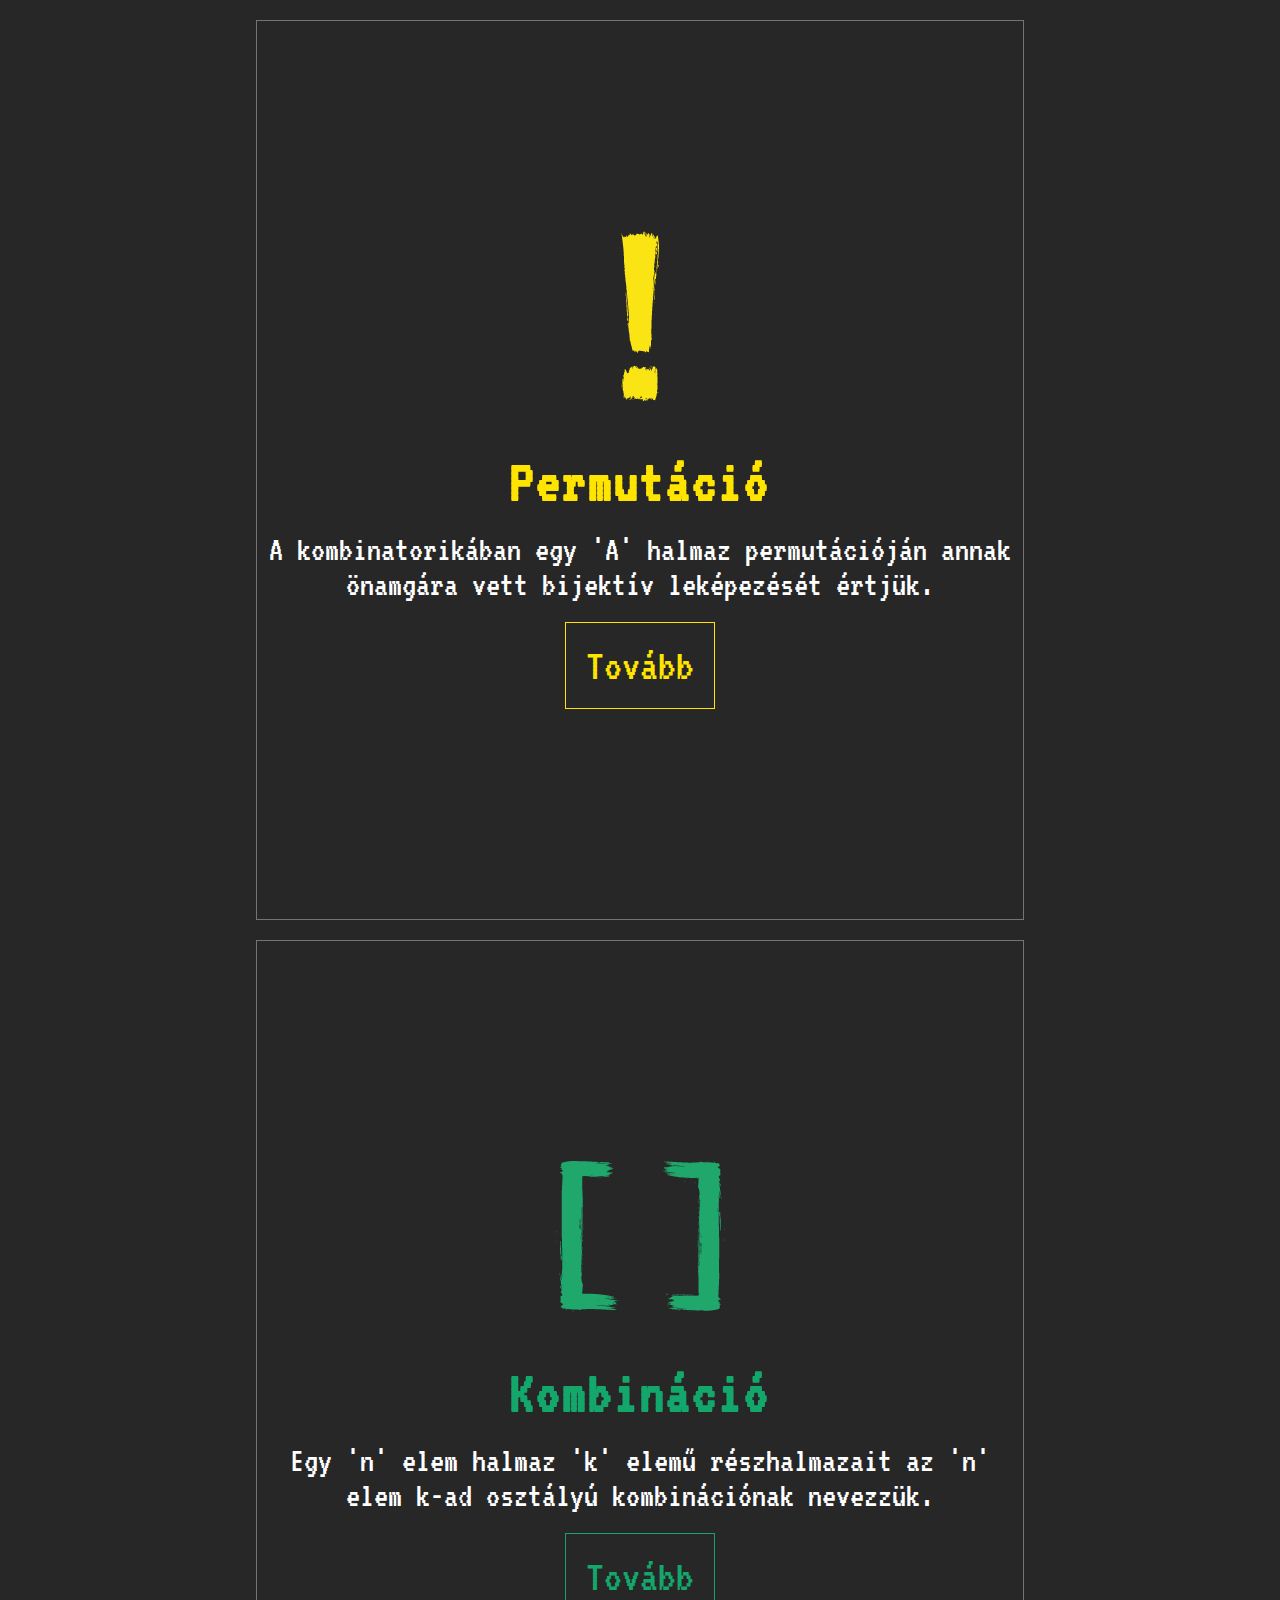
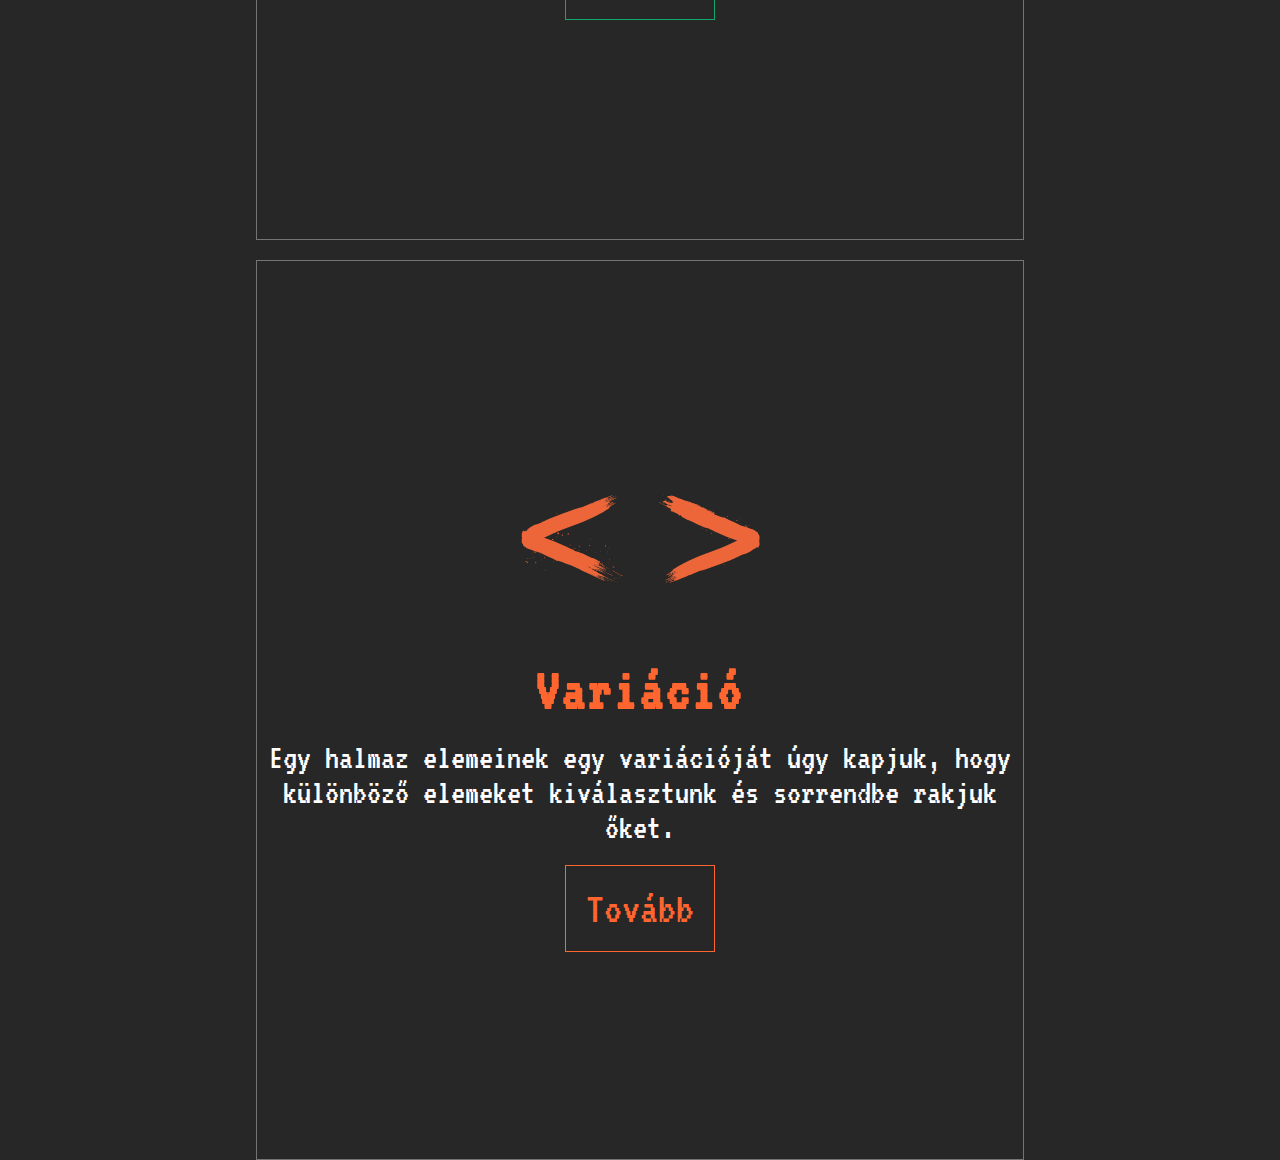
==== index.html @ 027ed439 "Kombináció weboldal majdnem kész, már csak a Javascript része van hátra." ====
<!DOCTYPE html>
<html lang="hu">

<head>
    <meta charset="UTF-8">
    <meta http-equiv="X-UA-Compatible" content="IE=edge">
    <meta name="viewport" content="width=device-width, initial-scale=1.0">
    <title>Főoldal</title>
    <link rel="stylesheet" href="style.css">
</head>

<body>
    <div class="container">
        <div class="item">
            <img src="permutáció.png" class="scale-in-top animation0">
            <h1 class="permutation-text fade-in-fwd animation0">Permutáció</h1>
            <p class="fade-in-fwd animation0">A kombinatorikában egy 'A' halmaz permutációján annak önamgára vett bijektív leképezését értjük.</p>
            <a href="#" class="permutation-link">Tovább</a>
        </div>
        <div class="item">
            <img src="kombináció.png" class="scale-in-top animation1">
            <h1 class="combination-text fade-in-fwd animation1">Kombináció</h1>
            <p class="fade-in-fwd animation1">Egy 'n' elem halmaz 'k' elemű részhalmazait az 'n' elem k-ad osztályú kombinációnak nevezzük.</p>
            <a href="#" class="combination-link">Tovább</a>
        </div>
        <div class="item">
            <img src="variáció.png" class="scale-in-top animation2">
            <h1 class="variation-text fade-in-fwd animation2">Variáció</h1>
            <p class="fade-in-fwd animation2">Egy halmaz elemeinek egy variációját úgy kapjuk, hogy különböző elemeket kiválasztunk és sorrendbe rakjuk őket.</p>
            <a href="#" class="variation-link">Tovább</a>
        </div>
    </div>
</body>

</html>
---- style.css ----
/* Basic styles and font */

@import url('https://fonts.googleapis.com/css2?family=VT323&display=swap');

*{
    margin: 0;
    padding: 0;
    box-sizing: border-box;
    outline: none;
}

body{
    background-color: #272727;
    font-family: 'VT323', sans-serif;
    color: #fff;
    background-image: url(001.png);
    background-repeat: no-repeat;
    background-size: cover;
}


h1{
    letter-spacing: 2px;
    font-size: 60px;
}

p{
    font-size: 35px;
    text-align: center;
    margin-top: 20px;
}

a{
    text-decoration: none;
    font-size: 45px;
    color: #fff;
    margin-top: 20px;
    padding: 20px;
    transition: all;
    transition-duration: 0.5s;
}

a.permutation-link{
    color: #ffe400;
    border: 1px solid #ffe400;
}

a.permutation-link:hover{
    background-color: #ffe400;
    color: #000;
}

a.combination-link{
    color: #14a76c;
    border: 1px solid #14a76c;
}

a.combination-link:hover{
    background-color: #14a76c;
    color: #000;
}

a.variation-link{
    color: #ff652f;
    border: 1px solid #ff652f;
}

a.variation-link:hover{
    background-color: #ff652f;
    color: #000;
}

h1.permutation-text{
    color: #ffe400;
}

h1.combination-text{
    color: #14a76c;
}

h1.variation-text{
    color: #ff652f;
}

.container{
    display: flex;
    justify-content: space-around;
}

.item{
    width: 30%;
    height: 100vh;
    border: 1px solid #747474;
    display: flex;
    justify-content: center;
    align-items: center;
    flex-direction: column;
    padding: 0 10px;
}

img {
    margin-bottom: 50px;
}


/* Subpages */
.container.subpage{
    justify-content: space-between;
}
.item.subpage{
    width: 48%;
    justify-content: flex-start;
}
select{
    background-color: transparent;
    padding: 10px;
    font-size: 32px;
    border: 1px solid #14a76c;
    color: #14a76c;
    font-family: 'VT323', sans-serif;
    margin-top: 20px;
}
input.combination-input{
    background-color: transparent;
    padding: 10px;
    font-size: 40px;
    border: 1px solid #14a76c;
    color: #14a76c;
    font-family: 'VT323', sans-serif;
    transition: all;
    transition-duration: 0.1s;
}
input.combination-input:focus{
    border: 5px solid #14a76c;
}

button.combination-button{
    text-decoration: none;
    font-size: 40px;
    color: #fff;
    padding: 20px;
    transition: all;
    transition-duration: 0.5s;
    background-color: transparent;
    cursor: pointer;
    border: 1px solid #14a76c;
}
button.combination-button:hover{
    background-color: #14a76c;
    color: #000;
}

.form-control{
    margin-top: 30px;
}

/* Combination website */
h2.combination-h2{
    color: #fff;
    align-self: flex-start;
    font-size: 30px;
    margin-top: 30px;
}

p.combination-p{
    align-self: flex-start;
    font-size: 25px;
    text-align: left;
    color: lightgrey;
}
p.combination-p.formula{
    font-size: 30px;

}

.frac {
    display: inline-block;
    position: relative;
    vertical-align: middle;
    letter-spacing: .001em;
    text-align: center;
}
.frac>span {
    display: block;
    padding: .1em;
}
.frac span.bottom {
    border-top: thin solid #fff;
}
.frac span.bottom.hide-border{
    border: none;
}
.frac span.symbol {
    display: none;
}
span.big-parentheses{
    font-size: 60px;
}
.form-control label{
    font-size: 40px;
}

/* Media Queries */

@media(max-width: 1370px){
    .container{
        flex-direction: column;
        align-items: center;
        background-color: #272727;
    }
    .item{
        width: 60%;
        margin-top: 20px;
    }
}

/* Animations */
.fade-in-fwd.animation0,
.scale-in-top.animation0{
    animation-delay: 0.5s;
}
.fade-in-fwd.animation1,
.scale-in-top.animation1{
    animation-delay: 1s;
}
.fade-in-fwd.animation2,
.scale-in-top.animation2{
    animation-delay: 1.5s;
}

.scale-in-top {
	-webkit-animation: scale-in-top 0.8s cubic-bezier(0.250, 0.460, 0.450, 0.940) both;
	        animation: scale-in-top 0.8s cubic-bezier(0.250, 0.460, 0.450, 0.940) both;
}
  @keyframes scale-in-top {
    0% {
      -webkit-transform: scale(0);
              transform: scale(0);
      -webkit-transform-origin: 50% 0%;
              transform-origin: 50% 0%;
      opacity: 1;
    }
    100% {
      -webkit-transform: scale(1);
              transform: scale(1);
      -webkit-transform-origin: 50% 0%;
              transform-origin: 50% 0%;
      opacity: 1;
    }
  }
  


.fade-in-fwd {
	-webkit-animation: fade-in-fwd 0.6s cubic-bezier(0.390, 0.575, 0.565, 1.000) both;
	        animation: fade-in-fwd 0.6s cubic-bezier(0.390, 0.575, 0.565, 1.000) both;
}

  @keyframes fade-in-fwd {
    0% {
      -webkit-transform: translateZ(-80px);
              transform: translateZ(-80px);
      opacity: 0;
    }
    100% {
      -webkit-transform: translateZ(0);
              transform: translateZ(0);
      opacity: 1;
    }
  }
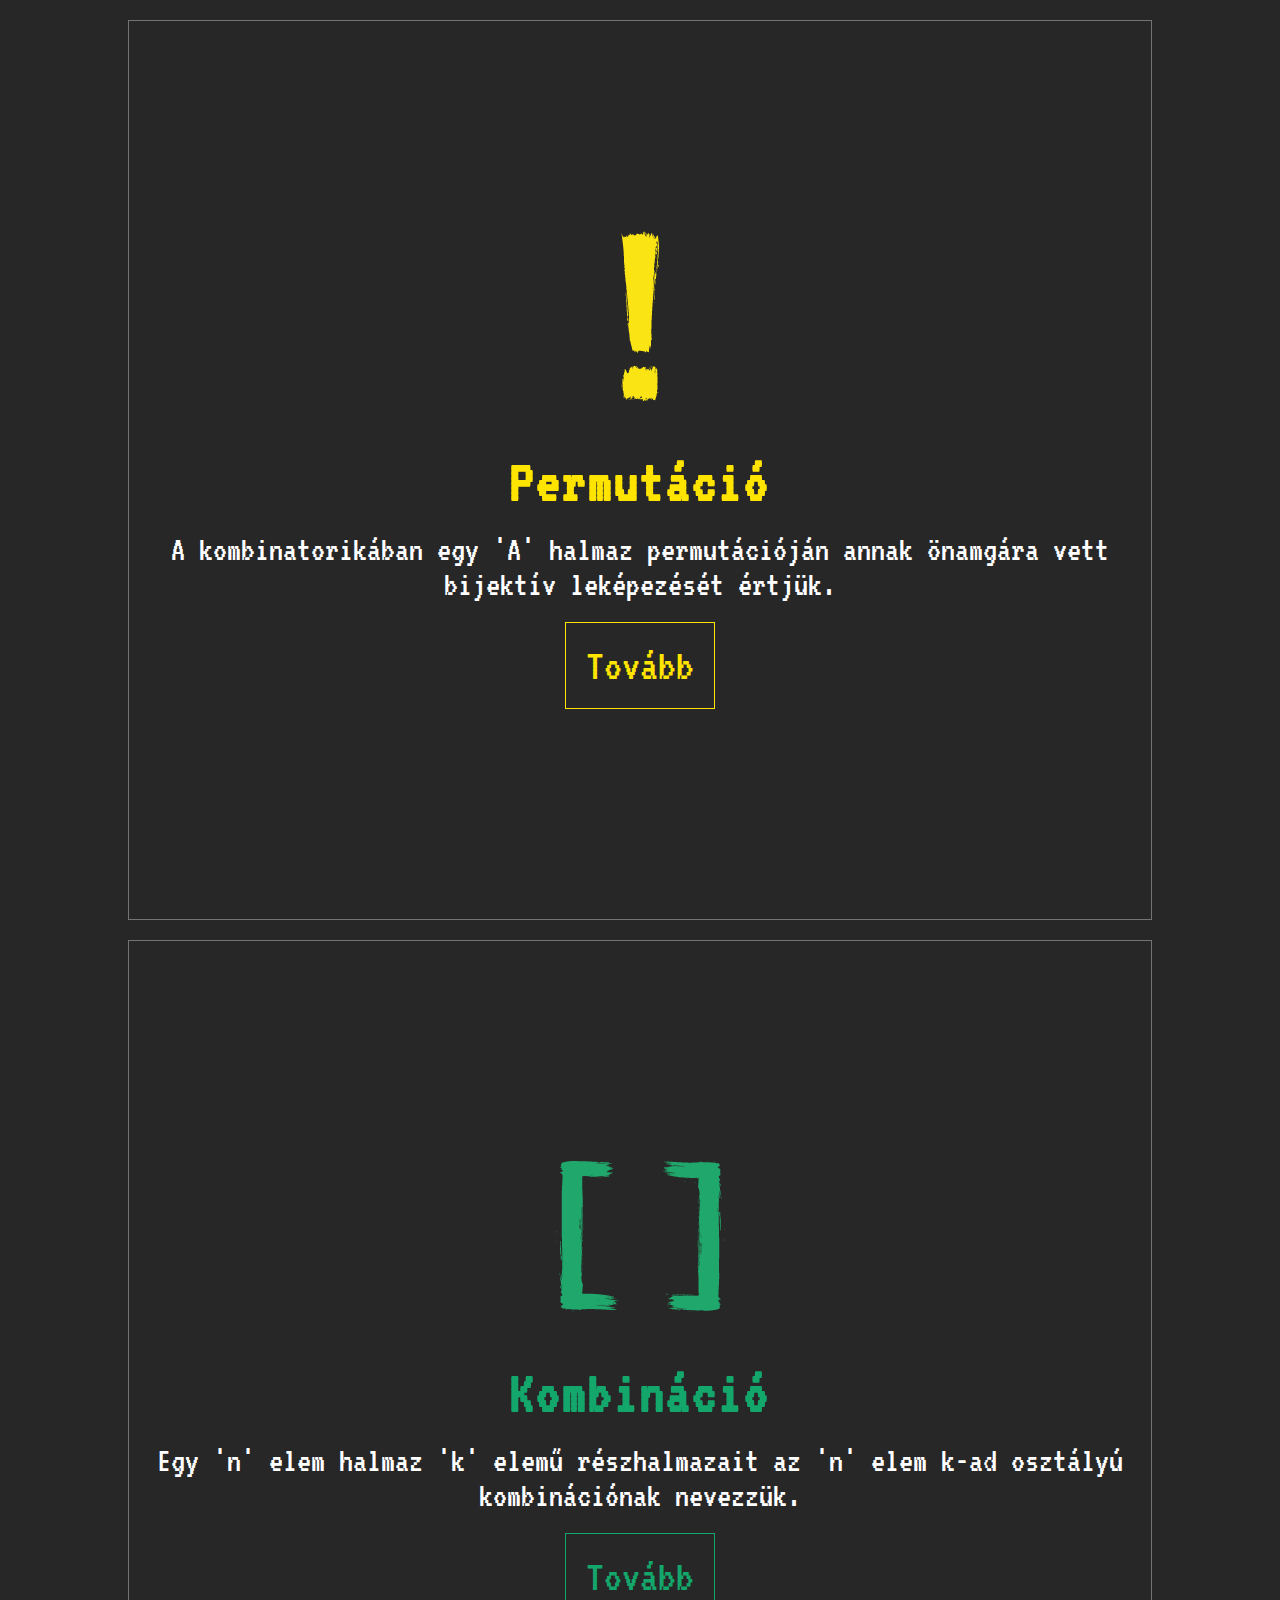
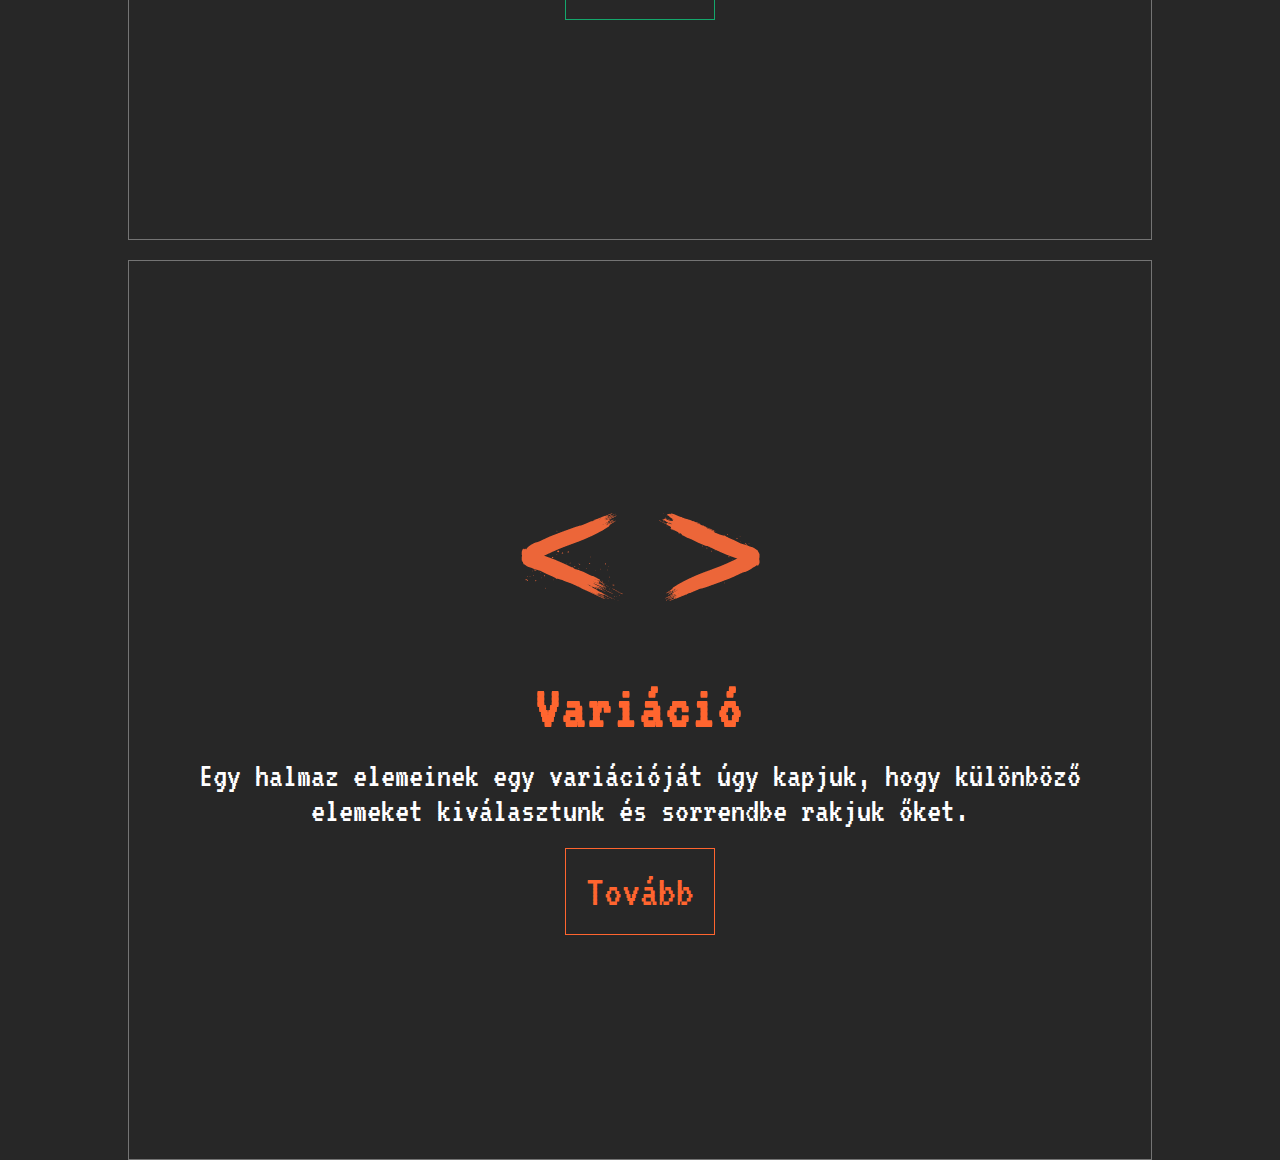
==== commit ccc5b7fc: "Implement permutation to the website, make changes in style.css, index.html and combination.html." ====
--- a/index.html
+++ b/index.html
@@ -12,24 +12,24 @@
 <body>
     <div class="container">
         <div class="item">
-            <img src="permutáció.png" class="scale-in-top animation0">
+            <img src="images/permutáció.png" class="scale-in-top animation0">
             <h1 class="permutation-text fade-in-fwd animation0">Permutáció</h1>
-            <p class="fade-in-fwd animation0">A kombinatorikában egy 'A' halmaz permutációján annak önamgára vett bijektív leképezését értjük.</p>
-            <a href="#" class="permutation-link">Tovább</a>
+            <p class="fade-in-fwd animation0 main-p">A kombinatorikában egy 'A' halmaz permutációján annak önamgára vett bijektív leképezését értjük.</p>
+            <a href="permutation.html" class="permutation-link">Tovább</a>
         </div>
         <div class="item">
-            <img src="kombináció.png" class="scale-in-top animation1">
+            <img src="images/kombináció.png" class="scale-in-top animation1">
             <h1 class="combination-text fade-in-fwd animation1">Kombináció</h1>
-            <p class="fade-in-fwd animation1">Egy 'n' elem halmaz 'k' elemű részhalmazait az 'n' elem k-ad osztályú kombinációnak nevezzük.</p>
-            <a href="#" class="combination-link">Tovább</a>
+            <p class="fade-in-fwd animation1 main-p">Egy 'n' elem halmaz 'k' elemű részhalmazait az 'n' elem k-ad osztályú kombinációnak nevezzük.</p>
+            <a href="combination.html" class="combination-link">Tovább</a>
         </div>
         <div class="item">
-            <img src="variáció.png" class="scale-in-top animation2">
+            <img src="images/variáció.png" class="scale-in-top animation2">
             <h1 class="variation-text fade-in-fwd animation2">Variáció</h1>
-            <p class="fade-in-fwd animation2">Egy halmaz elemeinek egy variációját úgy kapjuk, hogy különböző elemeket kiválasztunk és sorrendbe rakjuk őket.</p>
+            <p class="fade-in-fwd animation2 main-p">Egy halmaz elemeinek egy variációját úgy kapjuk, hogy különböző elemeket kiválasztunk és sorrendbe rakjuk őket.</p>
             <a href="#" class="variation-link">Tovább</a>
         </div>
     </div>
 </body>
 
-</html>+</html>
--- a/style.css
+++ b/style.css
@@ -2,35 +2,38 @@
 
 @import url('https://fonts.googleapis.com/css2?family=VT323&display=swap');
 
-*{
+* {
     margin: 0;
     padding: 0;
     box-sizing: border-box;
     outline: none;
 }
 
-body{
+body {
     background-color: #272727;
     font-family: 'VT323', sans-serif;
     color: #fff;
-    background-image: url(001.png);
+    background-image: url(images/001.png);
     background-repeat: no-repeat;
     background-size: cover;
 }
 
 
-h1{
+h1 {
     letter-spacing: 2px;
     font-size: 60px;
 }
 
-p{
+p.main-p {
     font-size: 35px;
     text-align: center;
     margin-top: 20px;
 }
 
-a{
+a.combination-link,
+a.permutation-link,
+a.variation-link,
+.overlay a {
     text-decoration: none;
     font-size: 45px;
     color: #fff;
@@ -40,56 +43,56 @@
     transition-duration: 0.5s;
 }
 
-a.permutation-link{
+a.permutation-link {
     color: #ffe400;
     border: 1px solid #ffe400;
 }
 
-a.permutation-link:hover{
+a.permutation-link:hover {
     background-color: #ffe400;
     color: #000;
 }
 
-a.combination-link{
+a.combination-link {
     color: #14a76c;
     border: 1px solid #14a76c;
 }
 
-a.combination-link:hover{
+a.combination-link:hover {
     background-color: #14a76c;
     color: #000;
 }
 
-a.variation-link{
+a.variation-link {
     color: #ff652f;
     border: 1px solid #ff652f;
 }
 
-a.variation-link:hover{
+a.variation-link:hover {
     background-color: #ff652f;
     color: #000;
 }
 
-h1.permutation-text{
+h1.permutation-text {
     color: #ffe400;
 }
 
-h1.combination-text{
+h1.combination-text {
     color: #14a76c;
 }
 
-h1.variation-text{
+h1.variation-text {
     color: #ff652f;
 }
 
-.container{
+.container {
     display: flex;
     justify-content: space-around;
 }
 
-.item{
+.item {
     width: 30%;
-    height: 100vh;
+    min-height: 100vh;
     border: 1px solid #747474;
     display: flex;
     justify-content: center;
@@ -99,19 +102,23 @@
 }
 
 img {
+    width: auto;
+    height: auto;
     margin-bottom: 50px;
 }
 
 
 /* Subpages */
-.container.subpage{
+.container.subpage {
     justify-content: space-between;
 }
-.item.subpage{
-    width: 48%;
+
+.item.subpage {
+    min-width: 48%;
     justify-content: flex-start;
 }
-select{
+
+select {
     background-color: transparent;
     padding: 10px;
     font-size: 32px;
@@ -120,7 +127,8 @@
     font-family: 'VT323', sans-serif;
     margin-top: 20px;
 }
-input.combination-input{
+
+input.combination-input {
     background-color: transparent;
     padding: 10px;
     font-size: 40px;
@@ -129,12 +137,25 @@
     font-family: 'VT323', sans-serif;
     transition: all;
     transition-duration: 0.1s;
-}
-input.combination-input:focus{
+    max-width: 100%;
+}
+
+input.combination-input:focus {
     border: 5px solid #14a76c;
 }
 
-button.combination-button{
+/* Hide input[type=number] arrows */
+input::-webkit-outer-spin-button,
+input::-webkit-inner-spin-button {
+    -webkit-appearance: none;
+    margin: 0;
+}
+
+input[type=number] {
+    -moz-appearance: textfield;
+}
+
+button.combination-button {
     text-decoration: none;
     font-size: 40px;
     color: #fff;
@@ -145,30 +166,35 @@
     cursor: pointer;
     border: 1px solid #14a76c;
 }
-button.combination-button:hover{
+
+button.combination-button:hover {
     background-color: #14a76c;
     color: #000;
 }
 
-.form-control{
+.form-control {
+    display: flex;
+    flex-direction: column;
     margin-top: 30px;
 }
 
 /* Combination website */
-h2.combination-h2{
+h2.combination-h2 {
     color: #fff;
     align-self: flex-start;
     font-size: 30px;
     margin-top: 30px;
 }
 
-p.combination-p{
+p.combination-p {
     align-self: flex-start;
     font-size: 25px;
     text-align: left;
     color: lightgrey;
-}
-p.combination-p.formula{
+    margin-top: 20px;
+}
+
+p.combination-p.formula {
     font-size: 30px;
 
 }
@@ -180,92 +206,292 @@
     letter-spacing: .001em;
     text-align: center;
 }
+
 .frac>span {
     display: block;
     padding: .1em;
 }
+
 .frac span.bottom {
     border-top: thin solid #fff;
 }
-.frac span.bottom.hide-border{
+
+.frac span.bottom.hide-border {
     border: none;
 }
+
 .frac span.symbol {
     display: none;
 }
-span.big-parentheses{
+
+span.big-parentheses {
     font-size: 60px;
 }
-.form-control label{
+
+.form-control label {
     font-size: 40px;
 }
 
+/* Permuattion website */
+body.permutation-background {
+    background-color: #323232 !important;
+    background-image: none;
+}
+
+.cont {
+    border: 1px solid #5e5e5e;
+    margin: 10px;
+    padding: 15px;
+}
+
+.title-big {
+    font-size: 45px;
+    text-align: center;
+    color: #ffe400;
+}
+
+select {
+    padding: 10px;
+    width: 100%;
+    background-color: transparent;
+    outline: none !important;
+    color: white;
+    border: 1px solid #ffe400;
+    font-size: 20px;
+}
+
+select option {
+    color: #5e5e5e;
+}
+
+.cont-box {
+    margin-top: 10px;
+    font-size: 18.5px;
+}
+
+.cont-box .content {
+    border: 1px solid #5e5e5e;
+    padding: 10px;
+    margin-top: -3px;
+}
+
+
+.content {
+    border: 1px solid #5e5e5e;
+    padding: 10px;
+}
+
+.title {
+    text-align: left;
+    font-size: 30px;
+    color: #fff;
+    text-indent: 5px;
+}
+
+.title h2 {
+    margin-top: 30px;
+}
+
+.medium {
+    font-size: 20px;
+}
+
+.margintop {
+    margin-top: 10px;
+}
+
+input.permutation-input {
+    border: 1px solid #ffe400;
+    outline: none;
+    color: white;
+    background-color: transparent;
+    width: 100%;
+    text-align: center;
+    font-size: 25px;
+}
+
+button.permutation-button {
+    display: block;
+    float: right;
+    text-decoration: none;
+    font-size: 25px;
+    color: #fff;
+    padding: 2.5px;
+    width: 45%;
+    transition: all;
+    transition-duration: 0.5s;
+    background-color: transparent;
+    cursor: pointer;
+    border: 1px solid #ffe400;
+}
+
+button.permutation-button:hover {
+    background-color: #ffe400;
+    color: #000;
+}
+
+.addinp {
+    width: 47.5px;
+    text-align: center;
+    margin: 2.5px;
+}
+
+.floatleft {
+    float: left;
+}
+
+.floatright {
+    float: left;
+}
+
+.calc-box {
+    margin-top: 15px;
+}
+
+.overlay {
+    position: absolute;
+    float: left;
+    cursor: pointer;
+    margin-left: 25px;
+}
+
+.overlay a {
+    font-size: 70px;
+}
+
+.overlay:hover {
+    -webkit-animation: heartbeat 1.5s ease-in-out infinite both;
+    animation: heartbeat 1.5s ease-in-out infinite both;
+
+}
+
 /* Media Queries */
 
-@media(max-width: 1370px){
-    .container{
+@media(max-width: 1370px) {
+    .container {
         flex-direction: column;
         align-items: center;
         background-color: #272727;
     }
-    .item{
-        width: 60%;
+
+    .item {
+        width: 80%;
         margin-top: 20px;
+    }
+
+    .item.subpage {
+        width: 80%;
+    }
+}
+
+@media(max-width: 622px) {
+    .form-control:first-child{
+        margin-top: 50px;
+    }
+
+    input.combination-input {
+        max-width: 300px;
+        margin: auto;
+    }
+
+    .form-control label {
+        font-size: 30px;
+        text-align: center;
     }
 }
 
 /* Animations */
 .fade-in-fwd.animation0,
-.scale-in-top.animation0{
+.scale-in-top.animation0 {
     animation-delay: 0.5s;
 }
+
 .fade-in-fwd.animation1,
-.scale-in-top.animation1{
+.scale-in-top.animation1 {
     animation-delay: 1s;
 }
+
 .fade-in-fwd.animation2,
-.scale-in-top.animation2{
+.scale-in-top.animation2 {
     animation-delay: 1.5s;
 }
 
 .scale-in-top {
-	-webkit-animation: scale-in-top 0.8s cubic-bezier(0.250, 0.460, 0.450, 0.940) both;
-	        animation: scale-in-top 0.8s cubic-bezier(0.250, 0.460, 0.450, 0.940) both;
-}
-  @keyframes scale-in-top {
+    -webkit-animation: scale-in-top 0.8s cubic-bezier(0.250, 0.460, 0.450, 0.940) both;
+    animation: scale-in-top 0.8s cubic-bezier(0.250, 0.460, 0.450, 0.940) both;
+}
+
+@keyframes scale-in-top {
     0% {
-      -webkit-transform: scale(0);
-              transform: scale(0);
-      -webkit-transform-origin: 50% 0%;
-              transform-origin: 50% 0%;
-      opacity: 1;
-    }
+        -webkit-transform: scale(0);
+        transform: scale(0);
+        -webkit-transform-origin: 50% 0%;
+        transform-origin: 50% 0%;
+        opacity: 1;
+    }
+
     100% {
+        -webkit-transform: scale(1);
+        transform: scale(1);
+        -webkit-transform-origin: 50% 0%;
+        transform-origin: 50% 0%;
+        opacity: 1;
+    }
+}
+
+
+
+.fade-in-fwd {
+    -webkit-animation: fade-in-fwd 0.6s cubic-bezier(0.390, 0.575, 0.565, 1.000) both;
+    animation: fade-in-fwd 0.6s cubic-bezier(0.390, 0.575, 0.565, 1.000) both;
+}
+
+@keyframes fade-in-fwd {
+    0% {
+        -webkit-transform: translateZ(-80px);
+        transform: translateZ(-80px);
+        opacity: 0;
+    }
+
+    100% {
+        -webkit-transform: translateZ(0);
+        transform: translateZ(0);
+        opacity: 1;
+    }
+}
+
+@keyframes heartbeat {
+    from {
       -webkit-transform: scale(1);
               transform: scale(1);
-      -webkit-transform-origin: 50% 0%;
-              transform-origin: 50% 0%;
-      opacity: 1;
-    }
-  }
-  
-
-
-.fade-in-fwd {
-	-webkit-animation: fade-in-fwd 0.6s cubic-bezier(0.390, 0.575, 0.565, 1.000) both;
-	        animation: fade-in-fwd 0.6s cubic-bezier(0.390, 0.575, 0.565, 1.000) both;
-}
-
-  @keyframes fade-in-fwd {
-    0% {
-      -webkit-transform: translateZ(-80px);
-              transform: translateZ(-80px);
-      opacity: 0;
-    }
-    100% {
-      -webkit-transform: translateZ(0);
-              transform: translateZ(0);
-      opacity: 1;
+      -webkit-transform-origin: center center;
+              transform-origin: center center;
+      -webkit-animation-timing-function: ease-out;
+              animation-timing-function: ease-out;
+    }
+    10% {
+      -webkit-transform: scale(0.91);
+              transform: scale(0.91);
+      -webkit-animation-timing-function: ease-in;
+              animation-timing-function: ease-in;
+    }
+    17% {
+      -webkit-transform: scale(0.98);
+              transform: scale(0.98);
+      -webkit-animation-timing-function: ease-out;
+              animation-timing-function: ease-out;
+    }
+    33% {
+      -webkit-transform: scale(0.87);
+              transform: scale(0.87);
+      -webkit-animation-timing-function: ease-in;
+              animation-timing-function: ease-in;
+    }
+    45% {
+      -webkit-transform: scale(1);
+              transform: scale(1);
+      -webkit-animation-timing-function: ease-out;
+              animation-timing-function: ease-out;
     }
   }
   